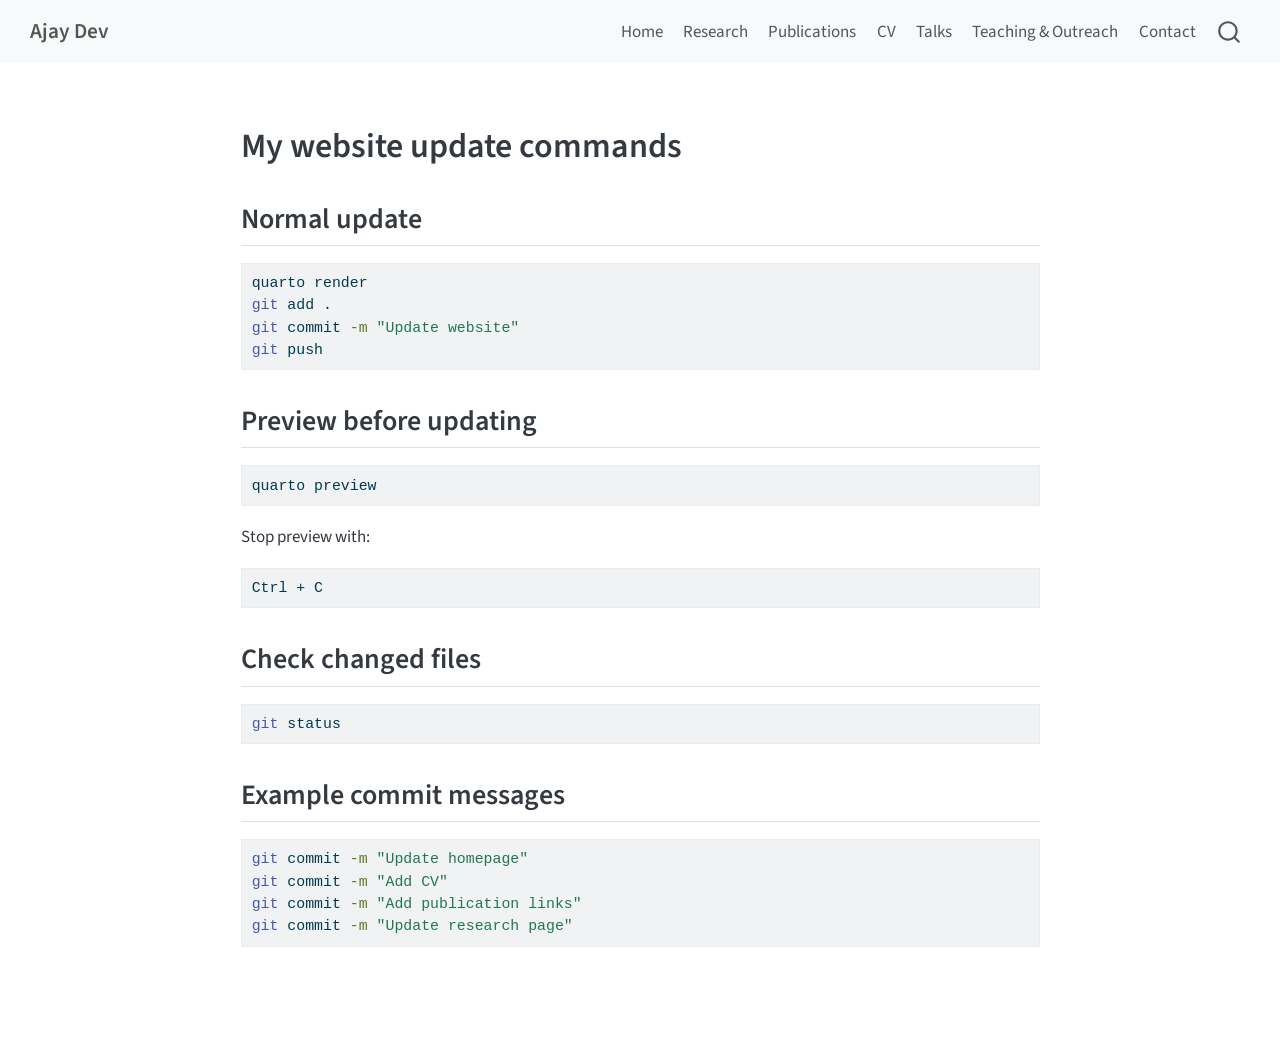
==== docs/commands-notes.html @ a1ef5930 "Update website" ====
<!DOCTYPE html>
<html xmlns="http://www.w3.org/1999/xhtml" lang="en" xml:lang="en"><head>

<meta charset="utf-8">
<meta name="generator" content="quarto-1.9.38">

<meta name="viewport" content="width=device-width, initial-scale=1.0, user-scalable=yes">


<title>commands-notes – Ajay Dev</title>
<style>
/* Default styles provided by pandoc.
** See https://pandoc.org/MANUAL.html#variables-for-html for config info.
*/
code{white-space: pre-wrap;}
span.smallcaps{font-variant: small-caps;}
div.columns{display: flex; gap: min(4vw, 1.5em);}
div.column{flex: auto; overflow-x: auto;}
div.hanging-indent{margin-left: 1.5em; text-indent: -1.5em;}
ul.task-list{list-style: none;}
ul.task-list li input[type="checkbox"] {
  width: 0.8em;
  margin: 0 0.8em 0.2em -1em; /* quarto-specific, see https://github.com/quarto-dev/quarto-cli/issues/4556 */ 
  vertical-align: middle;
}
/* CSS for syntax highlighting */
html { -webkit-text-size-adjust: 100%; }
pre > code.sourceCode { white-space: pre; position: relative; }
pre > code.sourceCode > span { display: inline-block; line-height: 1.25; }
pre > code.sourceCode > span:empty { height: 1.2em; }
.sourceCode { overflow: visible; }
code.sourceCode > span { color: inherit; text-decoration: inherit; }
div.sourceCode { margin: 1em 0; }
pre.sourceCode { margin: 0; }
@media screen {
div.sourceCode { overflow: auto; }
}
@media print {
pre > code.sourceCode { white-space: pre-wrap; }
pre > code.sourceCode > span { text-indent: -5em; padding-left: 5em; }
}
pre.numberSource code
  { counter-reset: source-line 0; }
pre.numberSource code > span
  { position: relative; left: -4em; counter-increment: source-line; }
pre.numberSource code > span > a:first-child::before
  { content: counter(source-line);
    position: relative; left: -1em; text-align: right; vertical-align: baseline;
    border: none; display: inline-block;
    -webkit-touch-callout: none; -webkit-user-select: none;
    -khtml-user-select: none; -moz-user-select: none;
    -ms-user-select: none; user-select: none;
    padding: 0 4px; width: 4em;
  }
pre.numberSource { margin-left: 3em;  padding-left: 4px; }
div.sourceCode
  {   }
@media screen {
pre > code.sourceCode > span > a:first-child::before { text-decoration: underline; }
}
</style>


<script src="site_libs/quarto-nav/quarto-nav.js"></script>
<script src="site_libs/quarto-nav/headroom.min.js"></script>
<script src="site_libs/clipboard/clipboard.min.js"></script>
<script src="site_libs/quarto-search/autocomplete.umd.js"></script>
<script src="site_libs/quarto-search/fuse.min.js"></script>
<script src="site_libs/quarto-search/quarto-search.js"></script>
<meta name="quarto:offset" content="./">
<script src="site_libs/quarto-html/quarto.js" type="module"></script>
<script src="site_libs/quarto-html/tabsets/tabsets.js" type="module"></script>
<script src="site_libs/quarto-html/popper.min.js"></script>
<script src="site_libs/quarto-html/tippy.umd.min.js"></script>
<script src="site_libs/quarto-html/anchor.min.js"></script>
<link href="site_libs/quarto-html/tippy.css" rel="stylesheet">
<link href="site_libs/quarto-html/quarto-syntax-highlighting-15634bcf2e68342d4ad2dfa704d543f6.css" rel="stylesheet" id="quarto-text-highlighting-styles">
<script src="site_libs/bootstrap/bootstrap.min.js"></script>
<link href="site_libs/bootstrap/bootstrap-icons.css" rel="stylesheet">
<link href="site_libs/bootstrap/bootstrap-158031087360bce0ff56dc785ce39e06.min.css" rel="stylesheet" append-hash="true" id="quarto-bootstrap" data-mode="light">
<script id="quarto-search-options" type="application/json">{
  "location": "navbar",
  "copy-button": false,
  "collapse-after": 3,
  "panel-placement": "end",
  "type": "overlay",
  "limit": 50,
  "keyboard-shortcut": [
    "f",
    "/",
    "s"
  ],
  "show-item-context": false,
  "language": {
    "search-no-results-text": "No results",
    "search-matching-documents-text": "matching documents",
    "search-copy-link-title": "Copy link to search",
    "search-hide-matches-text": "Hide additional matches",
    "search-more-match-text": "more match in this document",
    "search-more-matches-text": "more matches in this document",
    "search-clear-button-title": "Clear",
    "search-text-placeholder": "",
    "search-detached-cancel-button-title": "Cancel",
    "search-submit-button-title": "Submit",
    "search-label": "Search"
  }
}</script>


<link rel="stylesheet" href="styles.css">
</head>

<body class="nav-fixed fullcontent quarto-light">

<div id="quarto-search-results"></div>
  <header id="quarto-header" class="headroom fixed-top">
    <nav class="navbar navbar-expand-lg " data-bs-theme="dark">
      <div class="navbar-container container-fluid">
      <div class="navbar-brand-container mx-auto">
    <a class="navbar-brand" href="./index.html">
    <span class="navbar-title">Ajay Dev</span>
    </a>
  </div>
            <div id="quarto-search" class="" title="Search"></div>
          <button class="navbar-toggler" type="button" data-bs-toggle="collapse" data-bs-target="#navbarCollapse" aria-controls="navbarCollapse" role="menu" aria-expanded="false" aria-label="Toggle navigation" onclick="if (window.quartoToggleHeadroom) { window.quartoToggleHeadroom(); }">
  <span class="navbar-toggler-icon"></span>
</button>
          <div class="collapse navbar-collapse" id="navbarCollapse">
            <ul class="navbar-nav navbar-nav-scroll ms-auto">
  <li class="nav-item">
    <a class="nav-link" href="./index.html"> 
<span class="menu-text">Home</span></a>
  </li>  
  <li class="nav-item">
    <a class="nav-link" href="./research.html"> 
<span class="menu-text">Research</span></a>
  </li>  
  <li class="nav-item">
    <a class="nav-link" href="./publications.html"> 
<span class="menu-text">Publications</span></a>
  </li>  
  <li class="nav-item">
    <a class="nav-link" href="./cv.html"> 
<span class="menu-text">CV</span></a>
  </li>  
  <li class="nav-item">
    <a class="nav-link" href="./talks.html"> 
<span class="menu-text">Talks</span></a>
  </li>  
  <li class="nav-item">
    <a class="nav-link" href="./teaching.html"> 
<span class="menu-text">Teaching &amp; Outreach</span></a>
  </li>  
  <li class="nav-item">
    <a class="nav-link" href="./contact.html"> 
<span class="menu-text">Contact</span></a>
  </li>  
</ul>
          </div> <!-- /navcollapse -->
            <div class="quarto-navbar-tools">
</div>
      </div> <!-- /container-fluid -->
    </nav>
</header>
<!-- content -->
<div id="quarto-content" class="quarto-container page-columns page-rows-contents page-layout-article page-navbar">
<!-- sidebar -->
<!-- margin-sidebar -->
    
<!-- main -->
<main class="content" id="quarto-document-content"><header id="title-block-header" class="quarto-title-block"></header>




<section id="my-website-update-commands" class="level1">
<h1>My website update commands</h1>
<section id="normal-update" class="level2">
<h2 class="anchored" data-anchor-id="normal-update">Normal update</h2>
<div class="code-copy-outer-scaffold"><div class="sourceCode" id="cb1"><pre class="sourceCode bash code-with-copy"><code class="sourceCode bash"><span id="cb1-1"><a href="#cb1-1" aria-hidden="true" tabindex="-1"></a><span class="ex">quarto</span> render</span>
<span id="cb1-2"><a href="#cb1-2" aria-hidden="true" tabindex="-1"></a><span class="fu">git</span> add .</span>
<span id="cb1-3"><a href="#cb1-3" aria-hidden="true" tabindex="-1"></a><span class="fu">git</span> commit <span class="at">-m</span> <span class="st">"Update website"</span></span>
<span id="cb1-4"><a href="#cb1-4" aria-hidden="true" tabindex="-1"></a><span class="fu">git</span> push</span></code></pre></div><button title="Copy to Clipboard" class="code-copy-button"><i class="bi"></i></button></div>
</section>
<section id="preview-before-updating" class="level2">
<h2 class="anchored" data-anchor-id="preview-before-updating">Preview before updating</h2>
<div class="code-copy-outer-scaffold"><div class="sourceCode" id="cb2"><pre class="sourceCode bash code-with-copy"><code class="sourceCode bash"><span id="cb2-1"><a href="#cb2-1" aria-hidden="true" tabindex="-1"></a><span class="ex">quarto</span> preview</span></code></pre></div><button title="Copy to Clipboard" class="code-copy-button"><i class="bi"></i></button></div>
<p>Stop preview with:</p>
<div class="code-copy-outer-scaffold"><div class="sourceCode" id="cb3"><pre class="sourceCode bash code-with-copy"><code class="sourceCode bash"><span id="cb3-1"><a href="#cb3-1" aria-hidden="true" tabindex="-1"></a><span class="ex">Ctrl</span> + C</span></code></pre></div><button title="Copy to Clipboard" class="code-copy-button"><i class="bi"></i></button></div>
</section>
<section id="check-changed-files" class="level2">
<h2 class="anchored" data-anchor-id="check-changed-files">Check changed files</h2>
<div class="code-copy-outer-scaffold"><div class="sourceCode" id="cb4"><pre class="sourceCode bash code-with-copy"><code class="sourceCode bash"><span id="cb4-1"><a href="#cb4-1" aria-hidden="true" tabindex="-1"></a><span class="fu">git</span> status</span></code></pre></div><button title="Copy to Clipboard" class="code-copy-button"><i class="bi"></i></button></div>
</section>
<section id="example-commit-messages" class="level2">
<h2 class="anchored" data-anchor-id="example-commit-messages">Example commit messages</h2>
<div class="code-copy-outer-scaffold"><div class="sourceCode" id="cb5"><pre class="sourceCode bash code-with-copy"><code class="sourceCode bash"><span id="cb5-1"><a href="#cb5-1" aria-hidden="true" tabindex="-1"></a><span class="fu">git</span> commit <span class="at">-m</span> <span class="st">"Update homepage"</span></span>
<span id="cb5-2"><a href="#cb5-2" aria-hidden="true" tabindex="-1"></a><span class="fu">git</span> commit <span class="at">-m</span> <span class="st">"Add CV"</span></span>
<span id="cb5-3"><a href="#cb5-3" aria-hidden="true" tabindex="-1"></a><span class="fu">git</span> commit <span class="at">-m</span> <span class="st">"Add publication links"</span></span>
<span id="cb5-4"><a href="#cb5-4" aria-hidden="true" tabindex="-1"></a><span class="fu">git</span> commit <span class="at">-m</span> <span class="st">"Update research page"</span></span></code></pre></div><button title="Copy to Clipboard" class="code-copy-button"><i class="bi"></i></button></div>


</section>
</section>

</main> <!-- /main -->
<script id="quarto-html-after-body" type="application/javascript">
  window.document.addEventListener("DOMContentLoaded", function (event) {
    const icon = "";
    const anchorJS = new window.AnchorJS();
    anchorJS.options = {
      placement: 'right',
      icon: icon
    };
    anchorJS.add('.anchored');
    const isCodeAnnotation = (el) => {
      for (const clz of el.classList) {
        if (clz.startsWith('code-annotation-')) {                     
          return true;
        }
      }
      return false;
    }
    const onCopySuccess = function(e) {
      // button target
      const button = e.trigger;
      // don't keep focus
      button.blur();
      // flash "checked"
      button.classList.add('code-copy-button-checked');
      var currentTitle = button.getAttribute("title");
      button.setAttribute("title", "Copied!");
      let tooltip;
      if (window.bootstrap) {
        button.setAttribute("data-bs-toggle", "tooltip");
        button.setAttribute("data-bs-placement", "left");
        button.setAttribute("data-bs-title", "Copied!");
        tooltip = new bootstrap.Tooltip(button, 
          { trigger: "manual", 
            customClass: "code-copy-button-tooltip",
            offset: [0, -8]});
        tooltip.show();    
      }
      setTimeout(function() {
        if (tooltip) {
          tooltip.hide();
          button.removeAttribute("data-bs-title");
          button.removeAttribute("data-bs-toggle");
          button.removeAttribute("data-bs-placement");
        }
        button.setAttribute("title", currentTitle);
        button.classList.remove('code-copy-button-checked');
      }, 1000);
      // clear code selection
      e.clearSelection();
    }
    const getTextToCopy = function(trigger) {
      const outerScaffold = trigger.parentElement.cloneNode(true);
      const codeEl = outerScaffold.querySelector('code');
      for (const childEl of codeEl.children) {
        if (isCodeAnnotation(childEl)) {
          childEl.remove();
        }
      }
      return codeEl.innerText;
    }
    const clipboard = new window.ClipboardJS('.code-copy-button:not([data-in-quarto-modal])', {
      text: getTextToCopy
    });
    clipboard.on('success', onCopySuccess);
    if (window.document.getElementById('quarto-embedded-source-code-modal')) {
      const clipboardModal = new window.ClipboardJS('.code-copy-button[data-in-quarto-modal]', {
        text: getTextToCopy,
        container: window.document.getElementById('quarto-embedded-source-code-modal')
      });
      clipboardModal.on('success', onCopySuccess);
    }
      var localhostRegex = new RegExp(/^(?:http|https):\/\/localhost\:?[0-9]*\//);
      var mailtoRegex = new RegExp(/^mailto:/);
        var filterRegex = new RegExp('/' + window.location.host + '/');
      var isInternal = (href) => {
          return filterRegex.test(href) || localhostRegex.test(href) || mailtoRegex.test(href);
      }
      // Inspect non-navigation links and adorn them if external
     var links = window.document.querySelectorAll('a[href]:not(.nav-link):not(.navbar-brand):not(.toc-action):not(.sidebar-link):not(.sidebar-item-toggle):not(.pagination-link):not(.no-external):not([aria-hidden]):not(.dropdown-item):not(.quarto-navigation-tool):not(.about-link)');
      for (var i=0; i<links.length; i++) {
        const link = links[i];
        if (!isInternal(link.href)) {
          // undo the damage that might have been done by quarto-nav.js in the case of
          // links that we want to consider external
          if (link.dataset.originalHref !== undefined) {
            link.href = link.dataset.originalHref;
          }
        }
      }
    function tippyHover(el, contentFn, onTriggerFn, onUntriggerFn) {
      const config = {
        allowHTML: true,
        maxWidth: 500,
        delay: 100,
        arrow: false,
        appendTo: function(el) {
            return el.parentElement;
        },
        interactive: true,
        interactiveBorder: 10,
        theme: 'quarto',
        placement: 'bottom-start',
      };
      if (contentFn) {
        config.content = contentFn;
      }
      if (onTriggerFn) {
        config.onTrigger = onTriggerFn;
      }
      if (onUntriggerFn) {
        config.onUntrigger = onUntriggerFn;
      }
      window.tippy(el, config); 
    }
    const noterefs = window.document.querySelectorAll('a[role="doc-noteref"]');
    for (var i=0; i<noterefs.length; i++) {
      const ref = noterefs[i];
      tippyHover(ref, function() {
        // use id or data attribute instead here
        let href = ref.getAttribute('data-footnote-href') || ref.getAttribute('href');
        try { href = new URL(href).hash; } catch {}
        const id = href.replace(/^#\/?/, "");
        const note = window.document.getElementById(id);
        if (note) {
          return note.innerHTML;
        } else {
          return "";
        }
      });
    }
    const xrefs = window.document.querySelectorAll('a.quarto-xref');
    const processXRef = (id, note) => {
      // Strip column container classes
      const stripColumnClz = (el) => {
        el.classList.remove("page-full", "page-columns");
        if (el.children) {
          for (const child of el.children) {
            stripColumnClz(child);
          }
        }
      }
      stripColumnClz(note)
      if (id === null || id.startsWith('sec-')) {
        // Special case sections, only their first couple elements
        const container = document.createElement("div");
        if (note.children && note.children.length > 2) {
          container.appendChild(note.children[0].cloneNode(true));
          for (let i = 1; i < note.children.length; i++) {
            const child = note.children[i];
            if (child.tagName === "P" && child.innerText === "") {
              continue;
            } else {
              container.appendChild(child.cloneNode(true));
              break;
            }
          }
          if (window.Quarto?.typesetMath) {
            window.Quarto.typesetMath(container);
          }
          return container.innerHTML
        } else {
          if (window.Quarto?.typesetMath) {
            window.Quarto.typesetMath(note);
          }
          return note.innerHTML;
        }
      } else {
        // Remove any anchor links if they are present
        const anchorLink = note.querySelector('a.anchorjs-link');
        if (anchorLink) {
          anchorLink.remove();
        }
        if (window.Quarto?.typesetMath) {
          window.Quarto.typesetMath(note);
        }
        if (note.classList.contains("callout")) {
          return note.outerHTML;
        } else {
          return note.innerHTML;
        }
      }
    }
    for (var i=0; i<xrefs.length; i++) {
      const xref = xrefs[i];
      tippyHover(xref, undefined, function(instance) {
        instance.disable();
        let url = xref.getAttribute('href');
        let hash = undefined; 
        if (url.startsWith('#')) {
          hash = url;
        } else {
          try { hash = new URL(url).hash; } catch {}
        }
        if (hash) {
          const id = hash.replace(/^#\/?/, "");
          const note = window.document.getElementById(id);
          if (note !== null) {
            try {
              const html = processXRef(id, note.cloneNode(true));
              instance.setContent(html);
            } finally {
              instance.enable();
              instance.show();
            }
          } else {
            // See if we can fetch this
            fetch(url.split('#')[0])
            .then(res => res.text())
            .then(html => {
              const parser = new DOMParser();
              const htmlDoc = parser.parseFromString(html, "text/html");
              const note = htmlDoc.getElementById(id);
              if (note !== null) {
                const html = processXRef(id, note);
                instance.setContent(html);
              } 
            }).finally(() => {
              instance.enable();
              instance.show();
            });
          }
        } else {
          // See if we can fetch a full url (with no hash to target)
          // This is a special case and we should probably do some content thinning / targeting
          fetch(url)
          .then(res => res.text())
          .then(html => {
            const parser = new DOMParser();
            const htmlDoc = parser.parseFromString(html, "text/html");
            const note = htmlDoc.querySelector('main.content');
            if (note !== null) {
              // This should only happen for chapter cross references
              // (since there is no id in the URL)
              // remove the first header
              if (note.children.length > 0 && note.children[0].tagName === "HEADER") {
                note.children[0].remove();
              }
              const html = processXRef(null, note);
              instance.setContent(html);
            } 
          }).finally(() => {
            instance.enable();
            instance.show();
          });
        }
      }, function(instance) {
      });
    }
        let selectedAnnoteEl;
        const selectorForAnnotation = ( cell, annotation) => {
          let cellAttr = 'data-code-cell="' + cell + '"';
          let lineAttr = 'data-code-annotation="' +  annotation + '"';
          const selector = 'span[' + cellAttr + '][' + lineAttr + ']';
          return selector;
        }
        const selectCodeLines = (annoteEl) => {
          const doc = window.document;
          const targetCell = annoteEl.getAttribute("data-target-cell");
          const targetAnnotation = annoteEl.getAttribute("data-target-annotation");
          const annoteSpan = window.document.querySelector(selectorForAnnotation(targetCell, targetAnnotation));
          const lines = annoteSpan.getAttribute("data-code-lines").split(",");
          const lineIds = lines.map((line) => {
            return targetCell + "-" + line;
          })
          let top = null;
          let height = null;
          let parent = null;
          if (lineIds.length > 0) {
              //compute the position of the single el (top and bottom and make a div)
              const el = window.document.getElementById(lineIds[0]);
              top = el.offsetTop;
              height = el.offsetHeight;
              parent = el.parentElement.parentElement;
            if (lineIds.length > 1) {
              const lastEl = window.document.getElementById(lineIds[lineIds.length - 1]);
              const bottom = lastEl.offsetTop + lastEl.offsetHeight;
              height = bottom - top;
            }
            if (top !== null && height !== null && parent !== null) {
              // cook up a div (if necessary) and position it 
              let div = window.document.getElementById("code-annotation-line-highlight");
              if (div === null) {
                div = window.document.createElement("div");
                div.setAttribute("id", "code-annotation-line-highlight");
                div.style.position = 'absolute';
                parent.appendChild(div);
              }
              div.style.top = top - 2 + "px";
              div.style.height = height + 4 + "px";
              div.style.left = 0;
              let gutterDiv = window.document.getElementById("code-annotation-line-highlight-gutter");
              if (gutterDiv === null) {
                gutterDiv = window.document.createElement("div");
                gutterDiv.setAttribute("id", "code-annotation-line-highlight-gutter");
                gutterDiv.style.position = 'absolute';
                const codeCell = window.document.getElementById(targetCell);
                const gutter = codeCell.querySelector('.code-annotation-gutter');
                gutter.appendChild(gutterDiv);
              }
              gutterDiv.style.top = top - 2 + "px";
              gutterDiv.style.height = height + 4 + "px";
            }
            selectedAnnoteEl = annoteEl;
          }
        };
        const unselectCodeLines = () => {
          const elementsIds = ["code-annotation-line-highlight", "code-annotation-line-highlight-gutter"];
          elementsIds.forEach((elId) => {
            const div = window.document.getElementById(elId);
            if (div) {
              div.remove();
            }
          });
          selectedAnnoteEl = undefined;
        };
          // Handle positioning of the toggle
      window.addEventListener(
        "resize",
        throttle(() => {
          elRect = undefined;
          if (selectedAnnoteEl) {
            selectCodeLines(selectedAnnoteEl);
          }
        }, 10)
      );
      function throttle(fn, ms) {
      let throttle = false;
      let timer;
        return (...args) => {
          if(!throttle) { // first call gets through
              fn.apply(this, args);
              throttle = true;
          } else { // all the others get throttled
              if(timer) clearTimeout(timer); // cancel #2
              timer = setTimeout(() => {
                fn.apply(this, args);
                timer = throttle = false;
              }, ms);
          }
        };
      }
        // Attach click handler to the DT
        const annoteDls = window.document.querySelectorAll('dt[data-target-cell]');
        for (const annoteDlNode of annoteDls) {
          annoteDlNode.addEventListener('click', (event) => {
            const clickedEl = event.target;
            if (clickedEl !== selectedAnnoteEl) {
              unselectCodeLines();
              const activeEl = window.document.querySelector('dt[data-target-cell].code-annotation-active');
              if (activeEl) {
                activeEl.classList.remove('code-annotation-active');
              }
              selectCodeLines(clickedEl);
              clickedEl.classList.add('code-annotation-active');
            } else {
              // Unselect the line
              unselectCodeLines();
              clickedEl.classList.remove('code-annotation-active');
            }
          });
        }
    const findCites = (el) => {
      const parentEl = el.parentElement;
      if (parentEl) {
        const cites = parentEl.dataset.cites;
        if (cites) {
          return {
            el,
            cites: cites.split(' ')
          };
        } else {
          return findCites(el.parentElement)
        }
      } else {
        return undefined;
      }
    };
    var bibliorefs = window.document.querySelectorAll('a[role="doc-biblioref"]');
    for (var i=0; i<bibliorefs.length; i++) {
      const ref = bibliorefs[i];
      const citeInfo = findCites(ref);
      if (citeInfo) {
        tippyHover(citeInfo.el, function() {
          var popup = window.document.createElement('div');
          citeInfo.cites.forEach(function(cite) {
            var citeDiv = window.document.createElement('div');
            citeDiv.classList.add('hanging-indent');
            citeDiv.classList.add('csl-entry');
            var biblioDiv = window.document.getElementById('ref-' + cite);
            if (biblioDiv) {
              citeDiv.innerHTML = biblioDiv.innerHTML;
            }
            popup.appendChild(citeDiv);
          });
          return popup.innerHTML;
        });
      }
    }
  });
  </script>
</div> <!-- /content -->




</body></html>
---- docs/site_libs/quarto-html/tippy.css ----
.tippy-box[data-animation=fade][data-state=hidden]{opacity:0}[data-tippy-root]{max-width:calc(100vw - 10px)}.tippy-box{position:relative;background-color:#333;color:#fff;border-radius:4px;font-size:14px;line-height:1.4;white-space:normal;outline:0;transition-property:transform,visibility,opacity}.tippy-box[data-placement^=top]>.tippy-arrow{bottom:0}.tippy-box[data-placement^=top]>.tippy-arrow:before{bottom:-7px;left:0;border-width:8px 8px 0;border-top-color:initial;transform-origin:center top}.tippy-box[data-placement^=bottom]>.tippy-arrow{top:0}.tippy-box[data-placement^=bottom]>.tippy-arrow:before{top:-7px;left:0;border-width:0 8px 8px;border-bottom-color:initial;transform-origin:center bottom}.tippy-box[data-placement^=left]>.tippy-arrow{right:0}.tippy-box[data-placement^=left]>.tippy-arrow:before{border-width:8px 0 8px 8px;border-left-color:initial;right:-7px;transform-origin:center left}.tippy-box[data-placement^=right]>.tippy-arrow{left:0}.tippy-box[data-placement^=right]>.tippy-arrow:before{left:-7px;border-width:8px 8px 8px 0;border-right-color:initial;transform-origin:center right}.tippy-box[data-inertia][data-state=visible]{transition-timing-function:cubic-bezier(.54,1.5,.38,1.11)}.tippy-arrow{width:16px;height:16px;color:#333}.tippy-arrow:before{content:"";position:absolute;border-color:transparent;border-style:solid}.tippy-content{position:relative;padding:5px 9px;z-index:1}
---- docs/site_libs/quarto-html/quarto-syntax-highlighting-15634bcf2e68342d4ad2dfa704d543f6.css ----
/* quarto syntax highlight colors */
:root {
  --quarto-hl-ot-color: #003B4F;
  --quarto-hl-at-color: #657422;
  --quarto-hl-ss-color: #20794D;
  --quarto-hl-an-color: #5E5E5E;
  --quarto-hl-fu-color: #4758AB;
  --quarto-hl-st-color: #20794D;
  --quarto-hl-cf-color: #003B4F;
  --quarto-hl-op-color: #5E5E5E;
  --quarto-hl-er-color: #AD0000;
  --quarto-hl-bn-color: #AD0000;
  --quarto-hl-al-color: #AD0000;
  --quarto-hl-va-color: #111111;
  --quarto-hl-bu-color: inherit;
  --quarto-hl-ex-color: inherit;
  --quarto-hl-pp-color: #AD0000;
  --quarto-hl-in-color: #5E5E5E;
  --quarto-hl-vs-color: #20794D;
  --quarto-hl-wa-color: #5E5E5E;
  --quarto-hl-do-color: #5E5E5E;
  --quarto-hl-im-color: #00769E;
  --quarto-hl-ch-color: #20794D;
  --quarto-hl-dt-color: #AD0000;
  --quarto-hl-fl-color: #AD0000;
  --quarto-hl-co-color: #5E5E5E;
  --quarto-hl-cv-color: #5E5E5E;
  --quarto-hl-cn-color: #8f5902;
  --quarto-hl-sc-color: #5E5E5E;
  --quarto-hl-dv-color: #AD0000;
  --quarto-hl-kw-color: #003B4F;
}

/* other quarto variables */
:root {
  --quarto-font-monospace: SFMono-Regular, Menlo, Monaco, Consolas, "Liberation Mono", "Courier New", monospace;
}

/* syntax highlight based on Pandoc's rules */
pre > code.sourceCode > span {
  color: #003B4F;
}

code.sourceCode > span {
  color: #003B4F;
}

div.sourceCode,
div.sourceCode pre.sourceCode {
  color: #003B4F;
}

/* Normal */
code span {
  color: #003B4F;
}

/* Alert */
code span.al {
  color: #AD0000;
  font-style: inherit;
}

/* Annotation */
code span.an {
  color: #5E5E5E;
  font-style: inherit;
}

/* Attribute */
code span.at {
  color: #657422;
  font-style: inherit;
}

/* BaseN */
code span.bn {
  color: #AD0000;
  font-style: inherit;
}

/* BuiltIn */
code span.bu {
  font-style: inherit;
}

/* ControlFlow */
code span.cf {
  color: #003B4F;
  font-weight: bold;
  font-style: inherit;
}

/* Char */
code span.ch {
  color: #20794D;
  font-style: inherit;
}

/* Constant */
code span.cn {
  color: #8f5902;
  font-style: inherit;
}

/* Comment */
code span.co {
  color: #5E5E5E;
  font-style: inherit;
}

/* CommentVar */
code span.cv {
  color: #5E5E5E;
  font-style: italic;
}

/* Documentation */
code span.do {
  color: #5E5E5E;
  font-style: italic;
}

/* DataType */
code span.dt {
  color: #AD0000;
  font-style: inherit;
}

/* DecVal */
code span.dv {
  color: #AD0000;
  font-style: inherit;
}

/* Error */
code span.er {
  color: #AD0000;
  font-style: inherit;
}

/* Extension */
code span.ex {
  font-style: inherit;
}

/* Float */
code span.fl {
  color: #AD0000;
  font-style: inherit;
}

/* Function */
code span.fu {
  color: #4758AB;
  font-style: inherit;
}

/* Import */
code span.im {
  color: #00769E;
  font-style: inherit;
}

/* Information */
code span.in {
  color: #5E5E5E;
  font-style: inherit;
}

/* Keyword */
code span.kw {
  color: #003B4F;
  font-weight: bold;
  font-style: inherit;
}

/* Operator */
code span.op {
  color: #5E5E5E;
  font-style: inherit;
}

/* Other */
code span.ot {
  color: #003B4F;
  font-style: inherit;
}

/* Preprocessor */
code span.pp {
  color: #AD0000;
  font-style: inherit;
}

/* SpecialChar */
code span.sc {
  color: #5E5E5E;
  font-style: inherit;
}

/* SpecialString */
code span.ss {
  color: #20794D;
  font-style: inherit;
}

/* String */
code span.st {
  color: #20794D;
  font-style: inherit;
}

/* Variable */
code span.va {
  color: #111111;
  font-style: inherit;
}

/* VerbatimString */
code span.vs {
  color: #20794D;
  font-style: inherit;
}

/* Warning */
code span.wa {
  color: #5E5E5E;
  font-style: italic;
}

.prevent-inlining {
  content: "</";
}

/*# sourceMappingURL=f23921c56f73e400b49028c9186a1aa0.css.map */
---- docs/styles.css ----
body {
  font-size: 17px;
  line-height: 1.65;
}

h1, h2, h3 {
  font-weight: 600;
}

.navbar-title {
  font-weight: 600;
}

a {
  text-decoration: none;
}

.research-card {
  border-left: 4px solid #1f4e79;
  padding-left: 1rem;
  margin-bottom: 1.5rem;
}

.small-note {
  color: #555;
  font-size: 0.95rem;
}
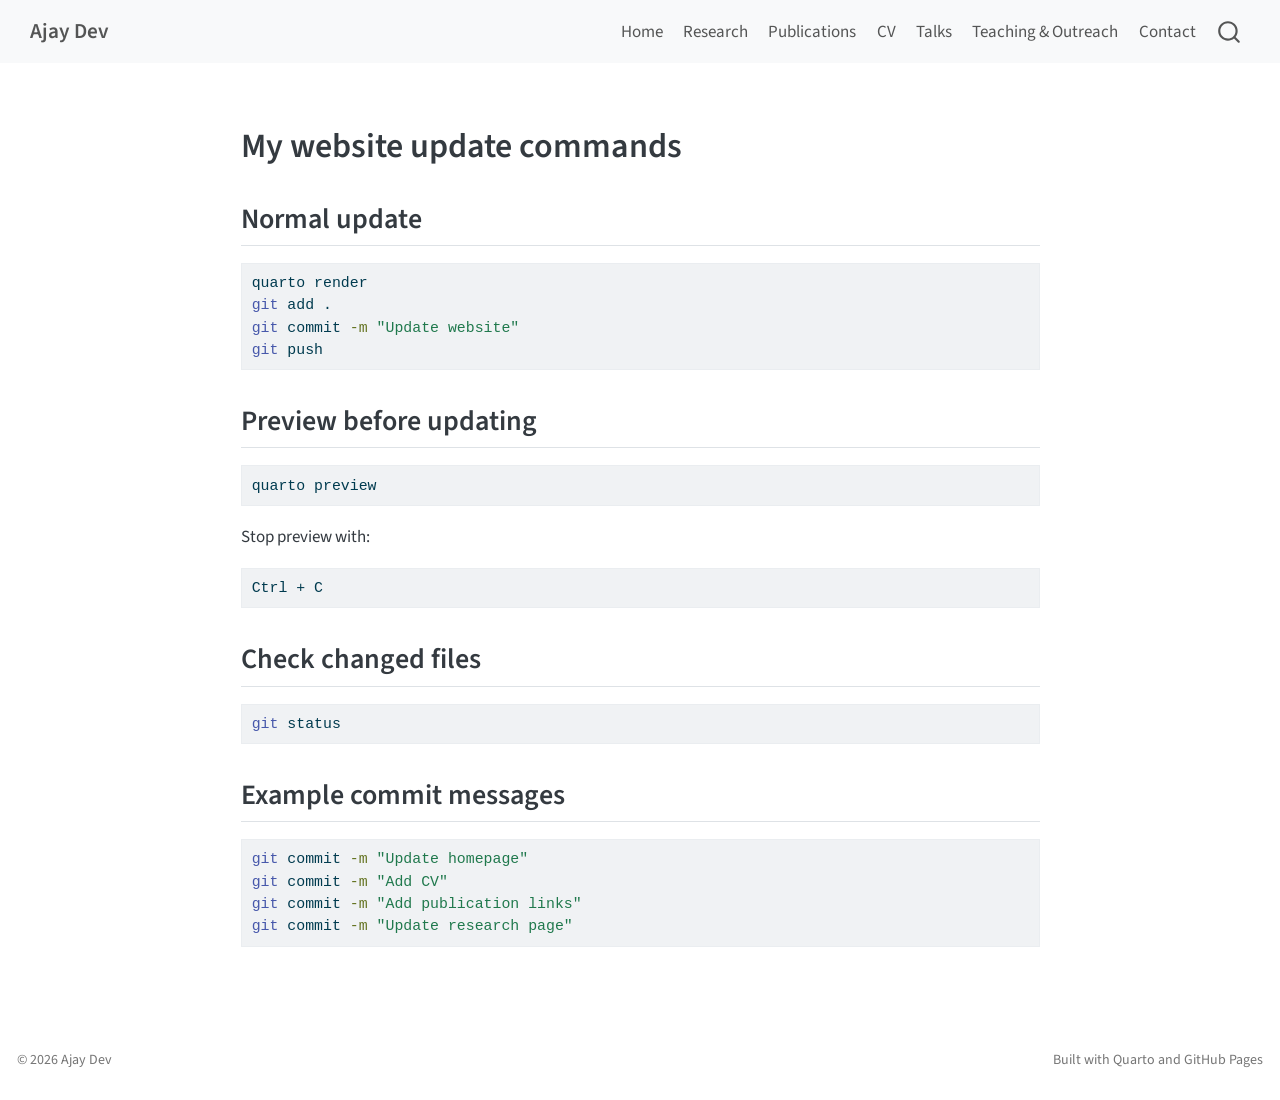
==== commit 6cce0593: "Update website" ====
--- a/docs/commands-notes.html
+++ b/docs/commands-notes.html
@@ -605,6 +605,19 @@
   });
   </script>
 </div> <!-- /content -->
+<footer class="footer">
+  <div class="nav-footer">
+    <div class="nav-footer-left">
+<p>© 2026 Ajay Dev</p>
+</div>   
+    <div class="nav-footer-center">
+      &nbsp;
+    </div>
+    <div class="nav-footer-right">
+<p>Built with Quarto and GitHub Pages</p>
+</div>
+  </div>
+</footer>
 
 
 
